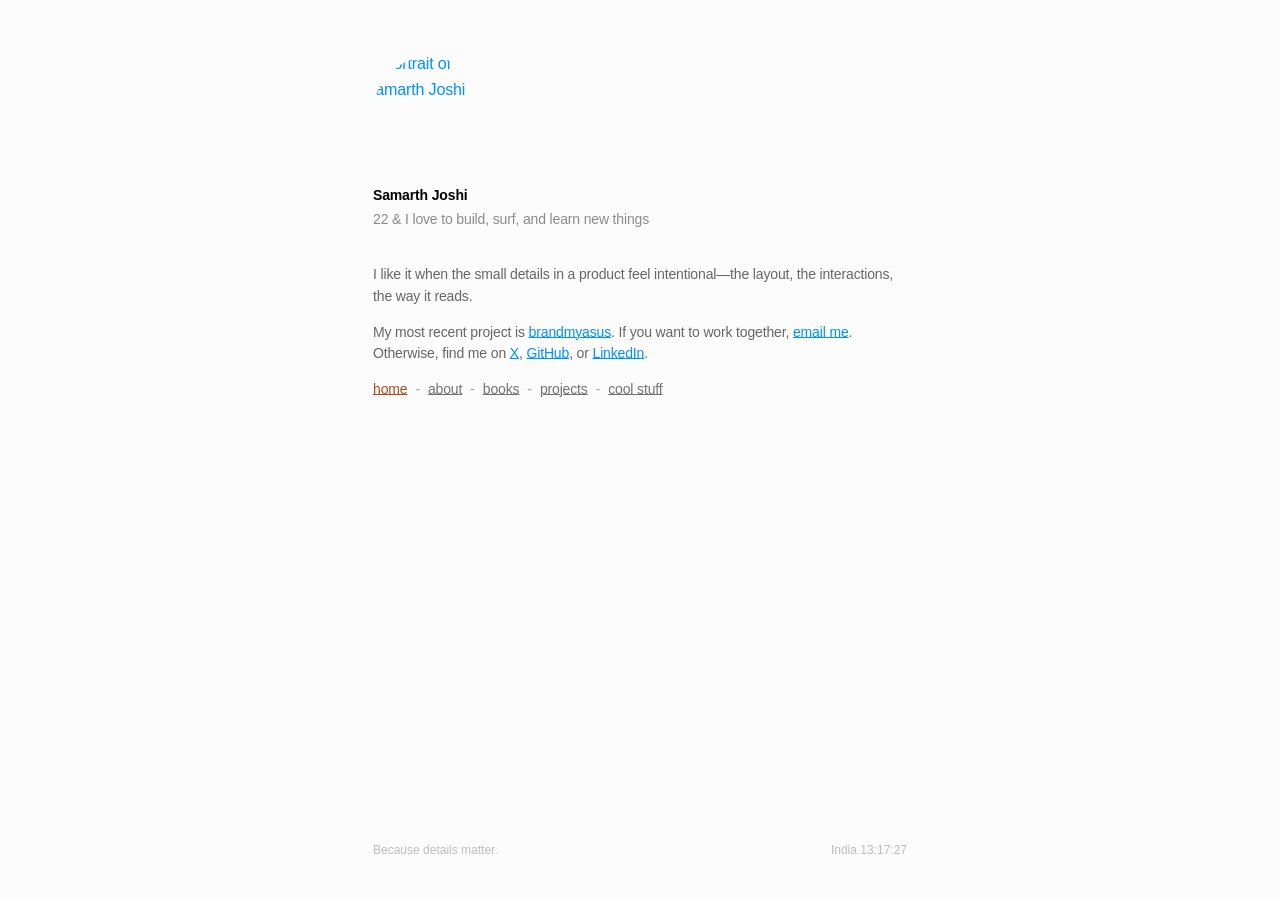
==== index.html @ 0b37d723 "Initial commit: portfolio site - index, about, books, projects, cool-stuff pages - shared styles.css" ====
<!DOCTYPE html>
<html lang="en">
<head>
  <meta charset="UTF-8">
  <meta name="viewport" content="width=device-width, initial-scale=1.0">
  <title>Samarth Joshi · Builder</title>
  <meta name="description" content="Samarth Joshi is a 22 year old based in India who loves to build, surf, and learn new things.">
  <link rel="canonical" href="/">
  <meta property="og:title" content="Samarth Joshi · Builder">
  <meta property="og:description" content="Samarth Joshi is a 22 year old based in India who loves to build, surf, and learn new things.">
  <meta property="og:type" content="website">
  <script type="application/ld+json">
  {
    "@context": "https://schema.org",
    "@type": "Person",
    "name": "Samarth Joshi",
    "alternateName": "Samarth",
    "description": "22 year old based in India. Loves to build, surf, and learn new things.",
    "email": "mailto:samarth.joshi2004@gmail.com",
    "homeLocation": { "@type": "Place", "name": "India" },
    "nationality": { "@type": "Country", "name": "India" },
    "alumniOf": { "@type": "CollegeOrUniversity", "name": "Christ University" },
    "sameAs": [
      "https://github.com/Samarthjo",
      "https://x.com/SamarthJoshiSJ",
      "https://www.linkedin.com/in/samarth-joshi05/",
      "https://www.instagram.com/randomviewsof21yearold"
    ]
  }
  </script>
  <link rel="icon" type="image/jpeg" href="assets/samarth.jpg">
  <link rel="apple-touch-icon" href="assets/samarth.jpg">
  <link rel="stylesheet" href="styles.css">
</head>
<body>
  <div class="main">
    <div class="content">
      <header class="header">
        <a class="avatar" href="index.html" aria-label="Home">
          <img src="assets/samarth.jpg" alt="Portrait of Samarth Joshi" onerror="this.onerror=null;this.src='assets/avatar.svg';">
        </a>
        <div>
          <h1>Samarth Joshi</h1>
          <p>22 &amp; I love to build, surf, and learn new things</p>
        </div>
      </header>

      <section class="intro">
        <p>I like it when the small details in a product feel intentional&mdash;the layout, the interactions, the way it reads.</p>
        <p>My most recent project is <a href="https://www.brandmyasus.in/" target="_blank" rel="noopener">brandmyasus</a>. If you want to work together, <a href="mailto:samarth.joshi2004@gmail.com">email me</a>. Otherwise, find me on <a href="https://x.com/SamarthJoshiSJ" target="_blank" rel="noopener">X</a>, <a href="https://github.com/Samarthjo" target="_blank" rel="noopener">GitHub</a>, or <a href="https://www.linkedin.com/in/samarth-joshi05/" target="_blank" rel="noopener">LinkedIn</a>.</p>
      </section>

      <nav class="tabs" aria-label="Section navigation">
        <a href="index.html" class="active">home</a>
        <span class="sep">-</span>
        <a href="about.html">about</a>
        <span class="sep">-</span>
        <a href="books.html">books</a>
        <span class="sep">-</span>
        <a href="projects.html">projects</a>
        <span class="sep">-</span>
        <a href="cool-stuff.html">cool stuff</a>
      </nav>
    </div>

    <footer class="footer">
      <p>Because <span class="details">details<span class="tooltip">Like this one.</span></span> matter.</p>
      <p class="clock">India <span id="clock-time">00:00:00</span></p>
    </footer>
  </div>
  <script>
    (function () {
      var clockEl = document.getElementById('clock-time');
      var fmt = new Intl.DateTimeFormat('en-GB', {
        timeZone: 'Asia/Kolkata',
        hour: '2-digit', minute: '2-digit', second: '2-digit', hour12: false
      });
      function tick() { clockEl.textContent = fmt.format(new Date()); }
      tick();
      setInterval(tick, 1000);
    })();
  </script>
</body>
</html>
---- styles.css ----
:root {
  --ease-out: cubic-bezier(0.25, 1, 0.5, 1);
  --duration-fast: 150ms;
  --duration-instant: 120ms;
  --accent: #0391FF;
  --accent-hover: #4db4ff;
}

* {
  margin: 0;
  padding: 0;
  box-sizing: border-box;
}

body {
  background: #FCFCFC;
  font-family: -apple-system, BlinkMacSystemFont, 'SF Pro Text', 'SF Pro Display', 'Helvetica Neue', sans-serif;
  font-size: 14px;
  line-height: 21.7px;
  letter-spacing: -0.15px;
  color: rgba(0, 0, 0, 0.45);
  -webkit-font-smoothing: antialiased;
}

.main {
  max-width: 582px;
  min-height: 100vh;
  margin: 0 auto;
  padding: 57px 24px 40px;
  display: flex;
  flex-direction: column;
}

.content {
  display: flex;
  flex-direction: column;
  gap: 34px;
}

.header {
  display: flex;
  flex-direction: column;
  align-items: flex-start;
  gap: 16px;
}

.header > div {
  display: flex;
  flex-direction: column;
  gap: 2px;
}

.header .avatar {
  width: 112px;
  height: 112px;
  border-radius: 50%;
  overflow: hidden;
  display: block;
  flex-shrink: 0;
  text-decoration: none;
}

.header .avatar img {
  width: 100%;
  height: 100%;
  object-fit: cover;
  object-position: center 30%;
  display: block;
  transform: scale(1.15);
  transform-origin: center 30%;
  image-rendering: -webkit-optimize-contrast;
}

.header h1 {
  font-size: 14px;
  font-weight: 600;
  color: #000;
  line-height: 21.7px;
  letter-spacing: -0.15px;
}

.header p {
  color: rgba(0, 0, 0, 0.45);
}

.intro p {
  color: rgba(0, 0, 0, 0.6);
}

.intro p + p {
  padding-top: 14px;
}

a {
  color: var(--accent);
  text-decoration: underline;
  text-decoration-thickness: from-font;
  text-underline-position: from-font;
  transition: color var(--duration-instant) var(--ease-out);
}

a:hover {
  color: var(--accent-hover);
}

.work h2 {
  font-size: 14px;
  font-weight: 600;
  color: #000;
  line-height: 21.7px;
  letter-spacing: -0.15px;
  padding-bottom: 12px;
}

.work ul {
  list-style: none;
}

.work li {
  transition: opacity var(--duration-fast) var(--ease-out);
}

.work ul:has(a.row:hover) li {
  opacity: 0.3;
}

.work ul:has(a.row:hover) li:has(a.row:hover) {
  opacity: 1;
}

.work .row {
  display: flex;
  align-items: baseline;
  gap: 14px;
  padding: 11px 0;
  white-space: nowrap;
  text-decoration: none;
  color: inherit;
}

div.row {
  cursor: default;
}

.work li + li .row {
  border-top: 1px solid rgba(0, 0, 0, 0.08);
}

.work li:last-child .row {
  border-bottom: 1px solid rgba(0, 0, 0, 0.08);
}

.work .company {
  color: #000;
  flex-shrink: 0;
}

.work a.row:hover .company {
  text-decoration: underline;
  text-decoration-thickness: from-font;
  text-underline-position: from-font;
}

.work .role {
  color: rgba(0, 0, 0, 0.45);
  overflow: hidden;
  text-overflow: ellipsis;
}

.work .period {
  color: rgba(0, 0, 0, 0.25);
  margin-left: auto;
  flex-shrink: 0;
}

.footer {
  margin-top: auto;
  padding-top: 48px;
  display: flex;
  align-items: flex-start;
  justify-content: space-between;
}

.footer p {
  font-size: 12px;
  line-height: 18.6px;
  letter-spacing: 0;
  color: rgba(0, 0, 0, 0.25);
}

.footer .details {
  position: relative;
  cursor: default;
  transition: color var(--duration-instant) var(--ease-out);
}

.footer .details:hover {
  color: rgba(0, 0, 0, 0.45);
  text-decoration: underline;
  text-decoration-thickness: from-font;
  text-underline-position: from-font;
}

.footer .tooltip {
  position: absolute;
  bottom: calc(100% + 6px);
  left: 50%;
  transform: translateX(-50%) translateY(2px);
  background: #fff;
  border: 1px solid rgba(0, 0, 0, 0.08);
  border-radius: 6px;
  padding: 3px 8px;
  white-space: nowrap;
  font-size: 12px;
  line-height: 18.6px;
  color: rgba(0, 0, 0, 0.45);
  box-shadow: 0 2px 8px rgba(0, 0, 0, 0.04);
  transform-origin: center bottom;
  opacity: 0;
  pointer-events: none;
  transition: opacity var(--duration-fast) var(--ease-out), transform var(--duration-fast) var(--ease-out);
}

.footer .details:hover .tooltip {
  opacity: 1;
  transform: translateX(-50%) translateY(0);
}

.footer .clock {
  font-variant-numeric: tabular-nums;
}

/* Tabs */
.tabs {
  display: flex;
  align-items: center;
  gap: 8px;
  flex-wrap: wrap;
  font-size: 14px;
  line-height: 21.7px;
  letter-spacing: -0.15px;
  margin-top: -20px;
}

.tabs a {
  color: rgba(0, 0, 0, 0.55);
  text-decoration: underline;
  text-decoration-thickness: from-font;
  text-underline-position: from-font;
  transition: color var(--duration-instant) var(--ease-out);
}

.tabs a:hover {
  color: #000;
}

.tabs a.active {
  color: #B34A1F;
  font-weight: 500;
}

.tabs .sep {
  color: rgba(0, 0, 0, 0.35);
  user-select: none;
}

/* About */
.about h2 {
  font-size: 14px;
  font-weight: 600;
  color: #000;
  line-height: 21.7px;
  letter-spacing: -0.15px;
  padding-bottom: 12px;
}

.about p {
  color: rgba(0, 0, 0, 0.6);
}

.about p + p {
  padding-top: 14px;
}

.about .mini-h {
  font-size: 14px;
  font-weight: 600;
  color: #000;
  line-height: 21.7px;
  letter-spacing: -0.15px;
  margin-top: 24px;
  padding-bottom: 4px;
}

.about .mini-h + .resume-line {
  padding-top: 0;
}

.about .resume-line + p {
  padding-top: 20px;
}

/* Empty / placeholder pages */
.empty h2 {
  font-size: 14px;
  font-weight: 600;
  color: #000;
  line-height: 21.7px;
  letter-spacing: -0.15px;
  padding-bottom: 12px;
}

.empty p {
  color: rgba(0, 0, 0, 0.45);
}

/* Books page */
.books-page h2 {
  font-size: 14px;
  font-weight: 600;
  color: #000;
  line-height: 21.7px;
  letter-spacing: -0.15px;
  padding-bottom: 6px;
}

.books-page .lede {
  color: rgba(0, 0, 0, 0.45);
  padding-bottom: 28px;
}

.book-grid {
  display: grid;
  grid-template-columns: repeat(3, 1fr);
  gap: 32px 24px;
}

.book {
  display: flex;
  flex-direction: column;
  gap: 12px;
  margin: 0;
}

.book .cover {
  display: block;
  aspect-ratio: 2 / 3;
  background: #f2f0ec;
  border-radius: 3px;
  overflow: hidden;
  box-shadow:
    0 1px 2px rgba(0, 0, 0, 0.05),
    0 6px 18px rgba(0, 0, 0, 0.08);
  transition: transform var(--duration-fast) var(--ease-out);
}

.book:hover .cover {
  transform: translateY(-2px);
}

.book .cover img {
  width: 100%;
  height: 100%;
  object-fit: cover;
  display: block;
}

.book figcaption {
  display: flex;
  flex-direction: column;
  gap: 2px;
}

.book .title {
  color: #000;
  font-weight: 600;
  font-size: 14px;
  line-height: 20px;
  letter-spacing: -0.15px;
}

.book .author {
  color: rgba(0, 0, 0, 0.45);
  font-size: 13px;
}

.book .status {
  margin-top: 6px;
  font-size: 11px;
  line-height: 16px;
  letter-spacing: 0.4px;
  text-transform: uppercase;
  color: rgba(0, 0, 0, 0.55);
  align-self: flex-start;
  padding: 2px 8px;
  border-radius: 999px;
  background: rgba(0, 0, 0, 0.05);
}

.book .status-reading {
  color: #B34A1F;
  background: rgba(179, 74, 31, 0.08);
}

.book .status-next {
  color: #866300;
  background: rgba(184, 138, 6, 0.08);
}

.book .status-read {
  color: rgba(0, 0, 0, 0.5);
  background: rgba(0, 0, 0, 0.05);
}

@media (max-width: 520px) {
  .book-grid {
    grid-template-columns: repeat(2, 1fr);
  }
}

@media (prefers-reduced-motion: reduce) {
  *,
  *::before,
  *::after {
    transition-duration: 0.01ms !important;
    animation-duration: 0.01ms !important;
    animation-iteration-count: 1 !important;
    scroll-behavior: auto !important;
  }
}
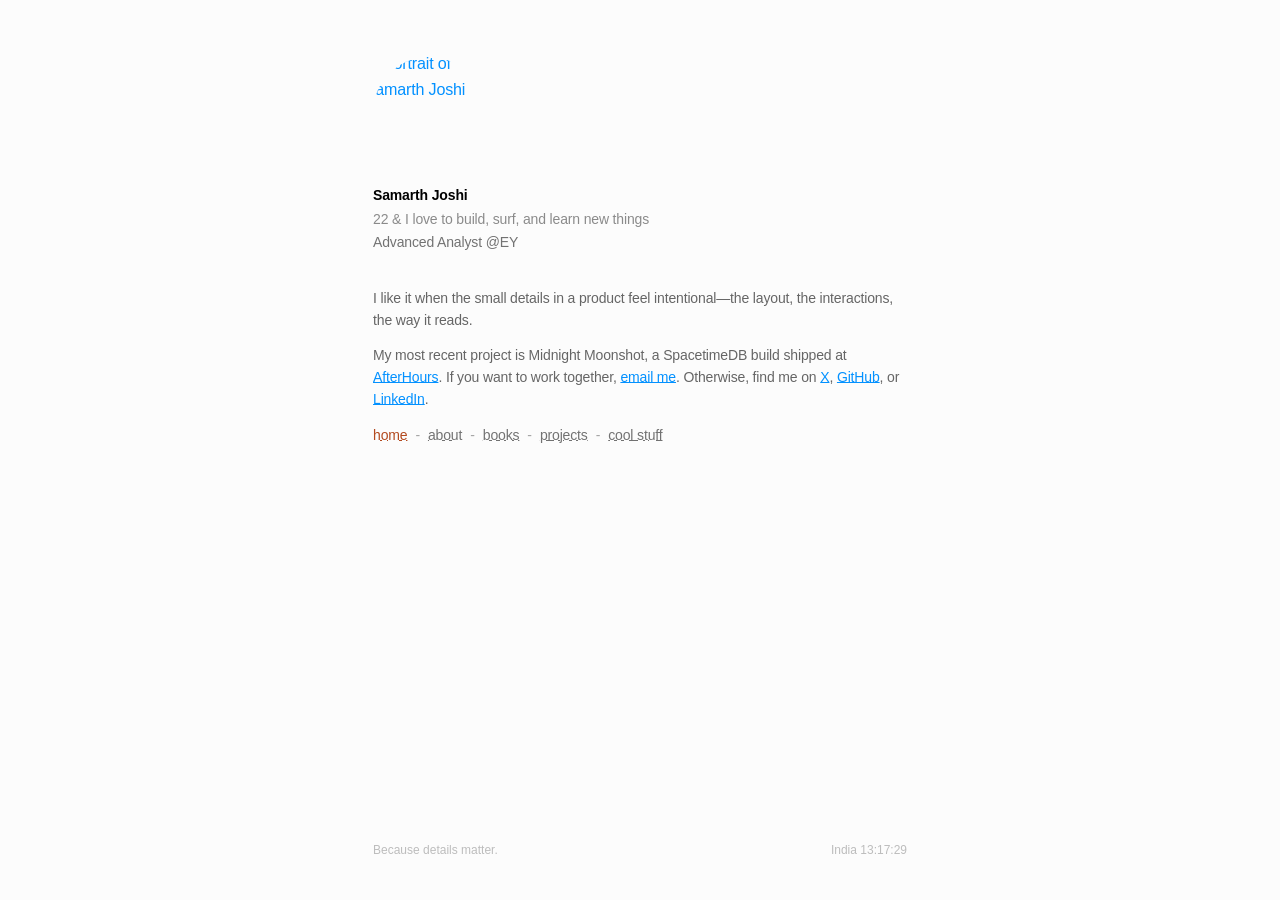
==== commit 7edadd61: "Add EY role line, Midnight Moonshot intro, new projects + Research paper - Add "Advanced Analyst @EY" ====
--- a/index.html
+++ b/index.html
@@ -42,12 +42,13 @@
         <div>
           <h1>Samarth Joshi</h1>
           <p>22 &amp; I love to build, surf, and learn new things</p>
+          <p class="role-line">Advanced Analyst @EY</p>
         </div>
       </header>
 
       <section class="intro">
         <p>I like it when the small details in a product feel intentional&mdash;the layout, the interactions, the way it reads.</p>
-        <p>My most recent project is <a href="https://www.brandmyasus.in/" target="_blank" rel="noopener">brandmyasus</a>. If you want to work together, <a href="mailto:samarth.joshi2004@gmail.com">email me</a>. Otherwise, find me on <a href="https://x.com/SamarthJoshiSJ" target="_blank" rel="noopener">X</a>, <a href="https://github.com/Samarthjo" target="_blank" rel="noopener">GitHub</a>, or <a href="https://www.linkedin.com/in/samarth-joshi05/" target="_blank" rel="noopener">LinkedIn</a>.</p>
+        <p>My most recent project is Midnight Moonshot, a SpacetimeDB build shipped at <a href="https://afterhours-night-shift.vercel.app" target="_blank" rel="noopener">AfterHours</a>. If you want to work together, <a href="mailto:samarth.joshi2004@gmail.com">email me</a>. Otherwise, find me on <a href="https://x.com/SamarthJoshiSJ" target="_blank" rel="noopener">X</a>, <a href="https://github.com/Samarthjo" target="_blank" rel="noopener">GitHub</a>, or <a href="https://www.linkedin.com/in/samarth-joshi05/" target="_blank" rel="noopener">LinkedIn</a>.</p>
       </section>
 
       <nav class="tabs" aria-label="Section navigation">
--- a/styles.css
+++ b/styles.css
@@ -83,6 +83,11 @@
   color: rgba(0, 0, 0, 0.45);
 }
 
+.header .role-line {
+  color: rgba(0, 0, 0, 0.55);
+  font-weight: 500;
+}
+
 .intro p {
   color: rgba(0, 0, 0, 0.6);
 }
@@ -103,6 +108,10 @@
   color: var(--accent-hover);
 }
 
+.work + .work {
+  padding-top: 34px;
+}
+
 .work h2 {
   font-size: 14px;
   font-weight: 600;
@@ -118,6 +127,7 @@
 
 .work li {
   transition: opacity var(--duration-fast) var(--ease-out);
+  padding: 11px 0;
 }
 
 .work ul:has(a.row:hover) li {
@@ -132,7 +142,6 @@
   display: flex;
   align-items: baseline;
   gap: 14px;
-  padding: 11px 0;
   white-space: nowrap;
   text-decoration: none;
   color: inherit;
@@ -142,11 +151,11 @@
   cursor: default;
 }
 
-.work li + li .row {
+.work li + li {
   border-top: 1px solid rgba(0, 0, 0, 0.08);
 }
 
-.work li:last-child .row {
+.work li:last-child {
   border-bottom: 1px solid rgba(0, 0, 0, 0.08);
 }
 
@@ -171,6 +180,18 @@
   color: rgba(0, 0, 0, 0.25);
   margin-left: auto;
   flex-shrink: 0;
+}
+
+.work .proj-desc {
+  color: rgba(0, 0, 0, 0.55);
+  padding-top: 6px;
+  font-size: 13px;
+  line-height: 20px;
+  white-space: normal;
+}
+
+.work .proj-desc + .proj-desc {
+  padding-top: 4px;
 }
 
 .footer {
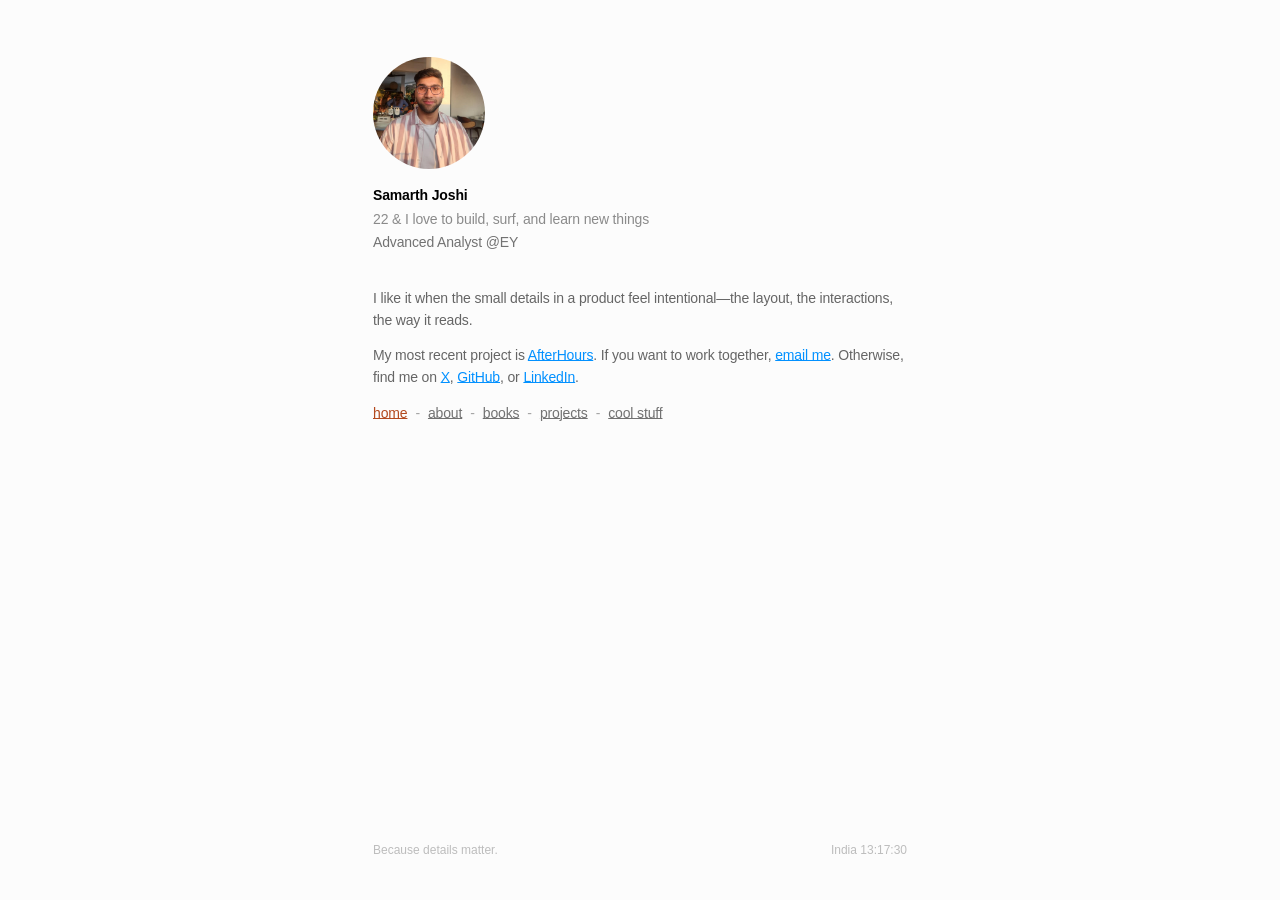
==== commit 814d5a0a: "Rename Midnight Moonshot to AfterHours, tighten copy and spacing - Home intro trimmed: "My most rece" ====
--- a/index.html
+++ b/index.html
@@ -48,7 +48,7 @@
 
       <section class="intro">
         <p>I like it when the small details in a product feel intentional&mdash;the layout, the interactions, the way it reads.</p>
-        <p>My most recent project is Midnight Moonshot, a SpacetimeDB build shipped at <a href="https://afterhours-night-shift.vercel.app" target="_blank" rel="noopener">AfterHours</a>. If you want to work together, <a href="mailto:samarth.joshi2004@gmail.com">email me</a>. Otherwise, find me on <a href="https://x.com/SamarthJoshiSJ" target="_blank" rel="noopener">X</a>, <a href="https://github.com/Samarthjo" target="_blank" rel="noopener">GitHub</a>, or <a href="https://www.linkedin.com/in/samarth-joshi05/" target="_blank" rel="noopener">LinkedIn</a>.</p>
+        <p>My most recent project is <a href="https://afterhours-night-shift.vercel.app" target="_blank" rel="noopener">AfterHours</a>. If you want to work together, <a href="mailto:samarth.joshi2004@gmail.com">email me</a>. Otherwise, find me on <a href="https://x.com/SamarthJoshiSJ" target="_blank" rel="noopener">X</a>, <a href="https://github.com/Samarthjo" target="_blank" rel="noopener">GitHub</a>, or <a href="https://www.linkedin.com/in/samarth-joshi05/" target="_blank" rel="noopener">LinkedIn</a>.</p>
       </section>
 
       <nav class="tabs" aria-label="Section navigation">
--- a/styles.css
+++ b/styles.css
@@ -109,7 +109,7 @@
 }
 
 .work + .work {
-  padding-top: 34px;
+  margin-top: -18px;
 }
 
 .work h2 {
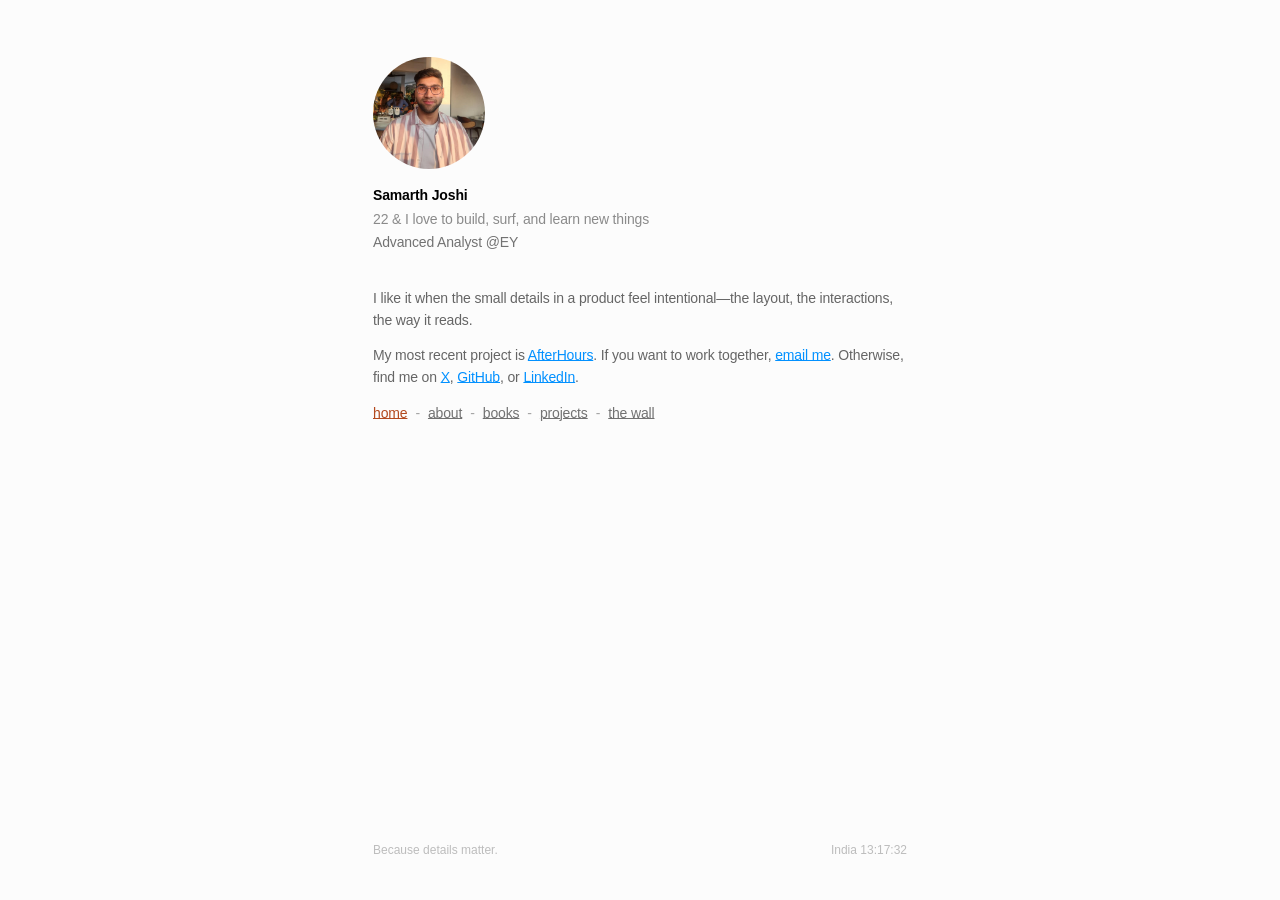
==== commit 939f67c9: "Redesign cool-stuff as "the wall" — didntwork.club-inspired - Rename tab label everywhere: "cool stu" ====
--- a/index.html
+++ b/index.html
@@ -60,7 +60,7 @@
         <span class="sep">-</span>
         <a href="projects.html">projects</a>
         <span class="sep">-</span>
-        <a href="cool-stuff.html">cool stuff</a>
+        <a href="cool-stuff.html">the wall</a>
       </nav>
     </div>
 
--- a/styles.css
+++ b/styles.css
@@ -335,6 +335,110 @@
   color: rgba(0, 0, 0, 0.45);
 }
 
+/* Cool stuff feed */
+.cool h2 {
+  font-size: 14px;
+  font-weight: 600;
+  color: #000;
+  line-height: 21.7px;
+  letter-spacing: -0.15px;
+  padding-bottom: 6px;
+}
+
+.cool .lede {
+  color: rgba(0, 0, 0, 0.45);
+  padding-bottom: 24px;
+}
+
+.cool .post {
+  padding-top: 20px;
+  padding-bottom: 24px;
+  border-top: 1px solid rgba(0, 0, 0, 0.08);
+}
+
+.cool .post:last-child {
+  border-bottom: 1px solid rgba(0, 0, 0, 0.08);
+}
+
+.cool .post-head {
+  display: flex;
+  align-items: baseline;
+  justify-content: space-between;
+  gap: 12px;
+  padding-bottom: 10px;
+}
+
+.cool .post-head h3 {
+  font-size: 14px;
+  font-weight: 600;
+  color: #000;
+  line-height: 21.7px;
+  letter-spacing: -0.15px;
+}
+
+.cool .post-head time {
+  font-size: 12px;
+  color: rgba(0, 0, 0, 0.35);
+  font-variant-numeric: tabular-nums;
+  flex-shrink: 0;
+}
+
+.cool .post-body p {
+  color: rgba(0, 0, 0, 0.6);
+}
+
+.cool .post-body p + p {
+  padding-top: 8px;
+}
+
+.cool .post-media {
+  margin-top: 18px;
+  display: grid;
+  grid-template-columns: repeat(2, 1fr);
+  gap: 10px;
+}
+
+.cool .post-media figure {
+  margin: 0;
+  border-radius: 8px;
+  overflow: hidden;
+  background: #f2f0ec;
+  aspect-ratio: 4 / 5;
+  box-shadow:
+    0 1px 2px rgba(0, 0, 0, 0.04),
+    0 6px 18px rgba(0, 0, 0, 0.06);
+}
+
+.cool .post-media img,
+.cool .post-media video {
+  width: 100%;
+  height: 100%;
+  object-fit: cover;
+  display: block;
+}
+
+.cool .post-media .post-video {
+  grid-column: 1 / -1;
+  aspect-ratio: 16 / 9;
+  background: #000;
+}
+
+.cool .post-media .post-video video {
+  object-fit: contain;
+  background: #000;
+}
+
+.cool .post-media:not(:has(.post-video)) figure:nth-child(3):last-child {
+  grid-column: 1 / -1;
+  aspect-ratio: 16 / 10;
+}
+
+@media (max-width: 520px) {
+  .cool .post-media {
+    grid-template-columns: 1fr;
+  }
+}
+
 /* Books page */
 .books-page h2 {
   font-size: 14px;
@@ -449,3 +553,366 @@
     scroll-behavior: auto !important;
   }
 }
+
+/* =========================
+   The wall (cool-stuff page)
+   ========================= */
+
+:root {
+  --wall-cream: #f5eee0;
+  --wall-ink: #2b1a20;
+  --wall-ink-soft: #6d5a5f;
+  --wall-outline: #2b1a20;
+  --wall-pink: #f8c8d5;
+  --wall-yellow: #f5c445;
+  --wall-teal: #b8ecd8;
+  --wall-peach: #fce6c9;
+  --wall-green: #2e6a55;
+  --wall-cream-card: #fffbf0;
+  --wall-hot: #e13f7a;
+}
+
+body.cool-page {
+  background: var(--wall-cream);
+  color: var(--wall-ink);
+  background-image:
+    radial-gradient(rgba(43, 26, 32, 0.06) 1px, transparent 1px);
+  background-size: 22px 22px;
+}
+
+body.cool-page .main {
+  max-width: 960px;
+}
+
+body.cool-page .header h1,
+body.cool-page .header p,
+body.cool-page .header .role-line,
+body.cool-page .tabs a,
+body.cool-page .tabs .sep,
+body.cool-page .footer p {
+  color: var(--wall-ink);
+}
+
+body.cool-page .header p {
+  color: rgba(43, 26, 32, 0.6);
+}
+
+body.cool-page .header .role-line {
+  color: rgba(43, 26, 32, 0.7);
+}
+
+body.cool-page .tabs a {
+  color: rgba(43, 26, 32, 0.65);
+}
+
+body.cool-page .tabs a:hover {
+  color: var(--wall-ink);
+}
+
+body.cool-page .tabs a.active {
+  color: var(--wall-hot);
+}
+
+body.cool-page .footer p {
+  color: rgba(43, 26, 32, 0.5);
+}
+
+.wall {
+  padding-top: 8px;
+}
+
+.wall-hero {
+  position: relative;
+  text-align: center;
+  padding: 40px 0 24px;
+}
+
+.wall-title {
+  font-family: 'Bagel Fat One', 'Fraunces', ui-serif, serif;
+  font-weight: 400;
+  font-size: clamp(64px, 12vw, 128px);
+  line-height: 0.92;
+  letter-spacing: -0.02em;
+  color: var(--wall-ink);
+  text-shadow: 4px 4px 0 rgba(43, 26, 32, 0.08);
+}
+
+.wall-lede {
+  max-width: 480px;
+  margin: 14px auto 0;
+  color: var(--wall-ink-soft);
+  font-size: 15px;
+  line-height: 1.55;
+}
+
+.wall-sparkle {
+  position: absolute;
+  font-size: 20px;
+  color: var(--wall-ink);
+  opacity: 0.55;
+  pointer-events: none;
+}
+
+.wall-sparkle-a { top: 24px; left: 8%; font-size: 24px; }
+.wall-sparkle-b { top: 12%; right: 6%; font-size: 18px; }
+.wall-sparkle-c { bottom: 24px; left: 12%; font-size: 16px; }
+
+.sticker {
+  position: absolute;
+  padding: 6px 12px;
+  font-family: 'Bagel Fat One', system-ui, sans-serif;
+  font-weight: 400;
+  font-size: 12px;
+  letter-spacing: 0.02em;
+  color: var(--wall-ink);
+  background: #fff;
+  border: 2px solid var(--wall-outline);
+  border-radius: 999px;
+  box-shadow: 3px 3px 0 rgba(43, 26, 32, 0.15);
+  white-space: nowrap;
+}
+
+.sticker-a { top: 4px; left: 6%; background: var(--wall-peach); transform: rotate(-6deg); }
+.sticker-b { top: 40px; right: 8%; background: var(--wall-teal); transform: rotate(5deg); }
+.sticker-c { bottom: 12px; right: 14%; background: var(--wall-pink); transform: rotate(-3deg); }
+
+@media (max-width: 640px) {
+  .sticker-b { top: 8px; right: 4%; }
+  .sticker-c { display: none; }
+}
+
+.wall-marquee {
+  margin: 28px -24px 24px;
+  padding: 12px 0;
+  background: var(--wall-yellow);
+  border-top: 2px solid var(--wall-outline);
+  border-bottom: 2px solid var(--wall-outline);
+  overflow: hidden;
+  transform: rotate(-1.2deg);
+}
+
+.wall-marquee-track {
+  display: flex;
+  gap: 0;
+  white-space: nowrap;
+  animation: wall-marquee 28s linear infinite;
+  font-family: 'Bagel Fat One', system-ui, sans-serif;
+  font-size: 20px;
+  color: var(--wall-ink);
+  text-transform: uppercase;
+  letter-spacing: 0.04em;
+}
+
+.wall-marquee-track span {
+  flex-shrink: 0;
+  padding-right: 8px;
+}
+
+@keyframes wall-marquee {
+  from { transform: translateX(0); }
+  to   { transform: translateX(-50%); }
+}
+
+.wall-count-wrap {
+  display: flex;
+  justify-content: center;
+  padding: 8px 0 24px;
+}
+
+.wall-count {
+  padding: 6px 16px;
+  background: #fff;
+  border: 2px solid var(--wall-outline);
+  border-radius: 999px;
+  font-family: 'Bagel Fat One', system-ui, sans-serif;
+  font-size: 13px;
+  color: var(--wall-ink);
+}
+
+.wall-grid {
+  column-gap: 20px;
+  column-count: 1;
+}
+
+@media (min-width: 640px) {
+  .wall-grid { column-count: 2; }
+}
+
+@media (min-width: 900px) {
+  .wall-grid { column-count: 3; }
+}
+
+.wall-card {
+  break-inside: avoid;
+  position: relative;
+  margin: 18px 0;
+  padding: 22px 20px 18px;
+  border: 2px solid var(--wall-outline);
+  border-radius: 18px;
+  box-shadow: 4px 5px 0 rgba(43, 26, 32, 0.16);
+  color: var(--wall-ink);
+  transition: transform 180ms cubic-bezier(0.25, 1, 0.5, 1), box-shadow 180ms cubic-bezier(0.25, 1, 0.5, 1);
+}
+
+.wall-card:hover {
+  transform: translate(-1px, -3px) rotate(-0.4deg);
+  box-shadow: 6px 8px 0 rgba(43, 26, 32, 0.2);
+}
+
+.wall-card--pink   { background: var(--wall-pink); }
+.wall-card--yellow { background: var(--wall-yellow); }
+.wall-card--teal   { background: var(--wall-teal); }
+.wall-card--peach  { background: var(--wall-peach); }
+.wall-card--cream  { background: var(--wall-cream-card); }
+.wall-card--green  { background: var(--wall-green); color: #f5efe0; }
+
+.wall-card--green .wall-card-eyebrow,
+.wall-card--green p { color: #f5efe0; }
+
+.wall-card-date {
+  position: absolute;
+  top: -12px;
+  left: 16px;
+  padding: 4px 12px;
+  background: var(--wall-cream-card);
+  border: 2px solid var(--wall-outline);
+  border-radius: 999px;
+  font-family: 'Bagel Fat One', system-ui, sans-serif;
+  font-size: 11px;
+  letter-spacing: 0.04em;
+  color: var(--wall-ink);
+  z-index: 2;
+}
+
+.wall-card-num {
+  position: absolute;
+  top: -14px;
+  right: 14px;
+  width: 34px;
+  height: 34px;
+  display: grid;
+  place-items: center;
+  background: var(--wall-cream-card);
+  border: 2px solid var(--wall-outline);
+  border-radius: 50%;
+  font-family: 'Bagel Fat One', system-ui, sans-serif;
+  font-size: 12px;
+  color: var(--wall-ink);
+  z-index: 2;
+}
+
+.wall-card-eyebrow {
+  font-size: 12px;
+  color: rgba(43, 26, 32, 0.6);
+  letter-spacing: 0.02em;
+  padding-top: 6px;
+}
+
+.wall-card h3 {
+  font-family: 'Bagel Fat One', 'Fraunces', ui-serif, serif;
+  font-weight: 400;
+  font-size: 22px;
+  line-height: 1.1;
+  color: inherit;
+  padding: 4px 0 12px;
+  letter-spacing: -0.005em;
+}
+
+.wall-card p {
+  font-size: 14px;
+  line-height: 1.55;
+  color: rgba(43, 26, 32, 0.82);
+}
+
+.wall-card p a {
+  color: var(--wall-hot);
+  text-decoration: underline;
+  text-decoration-thickness: 1.5px;
+  text-underline-offset: 2px;
+}
+
+.wall-card--green p a { color: #f7c3d4; }
+
+.wall-card p a:hover { opacity: 0.85; }
+
+.wall-card-imgs {
+  display: grid;
+  grid-template-columns: 1fr 1fr;
+  gap: 6px;
+  margin-top: 14px;
+}
+
+.wall-card-imgs img {
+  width: 100%;
+  aspect-ratio: 1 / 1;
+  object-fit: cover;
+  display: block;
+  border: 2px solid var(--wall-outline);
+  border-radius: 8px;
+  background: var(--wall-cream-card);
+}
+
+.wall-card-imgs img:nth-child(3):last-child {
+  grid-column: 1 / -1;
+  aspect-ratio: 16 / 10;
+}
+
+.wall-card-imgs--2 {
+  grid-template-columns: 1fr 1fr;
+}
+
+.wall-card-imgs--2 img {
+  aspect-ratio: 4 / 3;
+}
+
+.wall-dashed {
+  border: none;
+  border-top: 2px dashed rgba(43, 26, 32, 0.35);
+  margin: 14px 0 12px;
+}
+
+.wall-card--green .wall-dashed {
+  border-top-color: rgba(245, 239, 224, 0.4);
+}
+
+.wall-card-foot {
+  display: flex;
+  justify-content: flex-end;
+}
+
+.wall-card-foot .handle {
+  padding: 4px 12px;
+  background: var(--wall-cream-card);
+  border: 2px solid var(--wall-outline);
+  border-radius: 999px;
+  font-family: 'Bagel Fat One', system-ui, sans-serif;
+  font-size: 11px;
+  color: var(--wall-ink);
+  text-decoration: none;
+  letter-spacing: 0.02em;
+  transition: transform 150ms cubic-bezier(0.25, 1, 0.5, 1);
+}
+
+.wall-card-foot .handle:hover {
+  transform: translate(-1px, -1px);
+  box-shadow: 2px 2px 0 rgba(43, 26, 32, 0.2);
+}
+
+.wall-outro {
+  text-align: center;
+  margin: 34px 0 8px;
+  color: var(--wall-ink-soft);
+  font-size: 14px;
+}
+
+.wall-outro a {
+  color: var(--wall-hot);
+  text-decoration: underline;
+  text-decoration-thickness: 1.5px;
+  text-underline-offset: 2px;
+}
+
+@media (prefers-reduced-motion: reduce) {
+  .wall-marquee-track { animation: none; }
+  .wall-card:hover { transform: none; }
+}
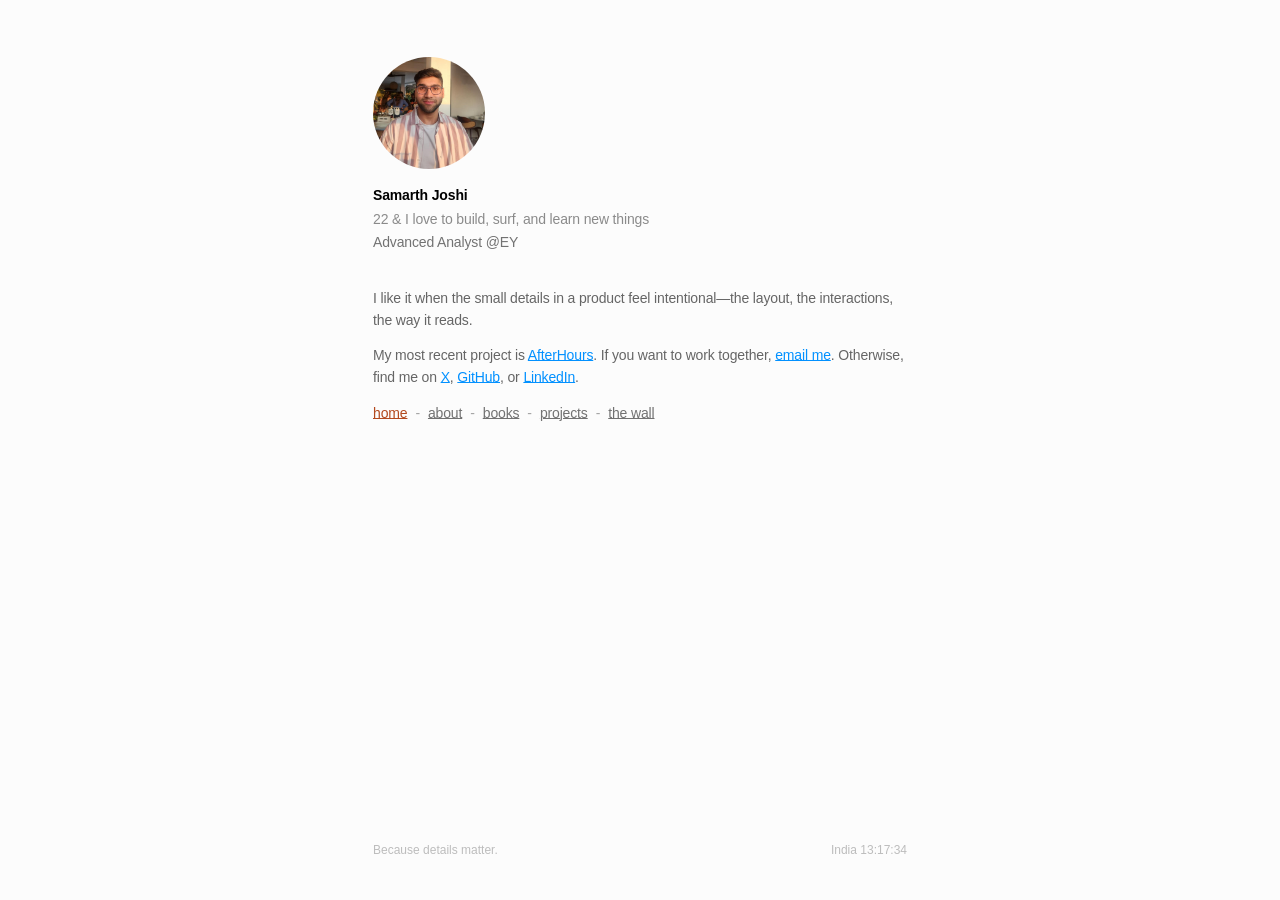
==== commit 8e0e0de3: "Pin AFTERHOURS as a featured card at the top of the wall - New wall-feature block above the marquee:" ====
--- a/index.html
+++ b/index.html
@@ -48,7 +48,7 @@
 
       <section class="intro">
         <p>I like it when the small details in a product feel intentional&mdash;the layout, the interactions, the way it reads.</p>
-        <p>My most recent project is <a href="https://afterhours-night-shift.vercel.app" target="_blank" rel="noopener">AfterHours</a>. If you want to work together, <a href="mailto:samarth.joshi2004@gmail.com">email me</a>. Otherwise, find me on <a href="https://x.com/SamarthJoshiSJ" target="_blank" rel="noopener">X</a>, <a href="https://github.com/Samarthjo" target="_blank" rel="noopener">GitHub</a>, or <a href="https://www.linkedin.com/in/samarth-joshi05/" target="_blank" rel="noopener">LinkedIn</a>.</p>
+        <p>My most recent project is <a href="https://afterhours-dun.vercel.app" target="_blank" rel="noopener">AfterHours</a>. If you want to work together, <a href="mailto:samarth.joshi2004@gmail.com">email me</a>. Otherwise, find me on <a href="https://x.com/SamarthJoshiSJ" target="_blank" rel="noopener">X</a>, <a href="https://github.com/Samarthjo" target="_blank" rel="noopener">GitHub</a>, or <a href="https://www.linkedin.com/in/samarth-joshi05/" target="_blank" rel="noopener">LinkedIn</a>.</p>
       </section>
 
       <nav class="tabs" aria-label="Section navigation">
--- a/styles.css
+++ b/styles.css
@@ -681,6 +681,163 @@
   .sticker-c { display: none; }
 }
 
+/* Featured hero card (AFTERHOURS) */
+.wall-feature {
+  display: block;
+  position: relative;
+  margin: 8px 0 28px;
+  padding: 34px 28px 28px;
+  background:
+    radial-gradient(circle at 82% 22%, rgba(245, 196, 69, 0.12), transparent 45%),
+    linear-gradient(150deg, #1a1a3a 0%, #14162e 55%, #0f1024 100%);
+  color: #f7efdc;
+  border: 2px solid var(--wall-outline);
+  border-radius: 22px;
+  box-shadow: 6px 8px 0 rgba(43, 26, 32, 0.2);
+  text-decoration: none;
+  overflow: hidden;
+  transition: transform 200ms cubic-bezier(0.25, 1, 0.5, 1), box-shadow 200ms cubic-bezier(0.25, 1, 0.5, 1);
+}
+
+.wall-feature:hover {
+  transform: translate(-2px, -4px);
+  box-shadow: 8px 12px 0 rgba(43, 26, 32, 0.26);
+}
+
+.wall-feature-stars {
+  position: absolute;
+  inset: 0;
+  pointer-events: none;
+}
+
+.wall-feature-star {
+  position: absolute;
+  color: #f5c445;
+  opacity: 0.6;
+}
+
+.wall-feature-star-a { top: 22px; right: 22%; font-size: 14px; }
+.wall-feature-star-b { top: 40%; right: 12%; font-size: 10px; opacity: 0.45; }
+.wall-feature-star-c { bottom: 22%; left: 8%; font-size: 12px; opacity: 0.5; }
+.wall-feature-star-d { bottom: 30px; right: 35%; font-size: 9px; opacity: 0.4; }
+
+.wall-feature-moon {
+  position: absolute;
+  top: 30px;
+  right: 26px;
+  font-size: 44px;
+  line-height: 1;
+  opacity: 0.85;
+  filter: drop-shadow(0 4px 12px rgba(245, 196, 69, 0.35));
+  transform: rotate(-8deg);
+}
+
+.wall-feature-tag {
+  display: inline-block;
+  padding: 5px 12px;
+  background: #f5c445;
+  color: #14162e;
+  border: 2px solid var(--wall-outline);
+  border-radius: 999px;
+  font-family: 'Bagel Fat One', system-ui, sans-serif;
+  font-size: 11px;
+  letter-spacing: 0.04em;
+  text-transform: uppercase;
+  position: relative;
+  z-index: 2;
+}
+
+.wall-feature-num {
+  position: absolute;
+  top: -12px;
+  left: 24px;
+  width: 34px;
+  height: 34px;
+  display: grid;
+  place-items: center;
+  background: var(--wall-cream-card);
+  color: var(--wall-ink);
+  border: 2px solid var(--wall-outline);
+  border-radius: 50%;
+  font-family: 'Bagel Fat One', system-ui, sans-serif;
+  font-size: 14px;
+  z-index: 2;
+}
+
+.wall-feature-eyebrow {
+  font-size: 13px;
+  color: rgba(247, 239, 220, 0.6);
+  padding-top: 18px;
+  position: relative;
+  z-index: 1;
+}
+
+.wall-feature-title {
+  font-family: 'Bagel Fat One', system-ui, sans-serif;
+  font-weight: 400;
+  font-size: clamp(56px, 10vw, 108px);
+  line-height: 0.92;
+  color: #f7efdc;
+  padding: 4px 0 14px;
+  letter-spacing: -0.015em;
+  text-shadow: 3px 4px 0 rgba(0, 0, 0, 0.3);
+  position: relative;
+  z-index: 1;
+}
+
+.wall-feature-tagline {
+  font-family: 'Fraunces', ui-serif, serif;
+  font-weight: 700;
+  font-size: clamp(18px, 2.2vw, 22px);
+  line-height: 1.3;
+  color: #f5c445;
+  padding-bottom: 14px;
+  position: relative;
+  z-index: 1;
+  max-width: 620px;
+}
+
+.wall-feature-body {
+  font-size: 15px;
+  line-height: 1.6;
+  color: rgba(247, 239, 220, 0.85);
+  padding-bottom: 22px;
+  position: relative;
+  z-index: 1;
+  max-width: 620px;
+}
+
+.wall-feature-mention {
+  color: #f5c445;
+  font-weight: 600;
+}
+
+.wall-feature-cta {
+  display: inline-block;
+  padding: 10px 18px;
+  background: #f5c445;
+  color: #14162e;
+  border: 2px solid var(--wall-outline);
+  border-radius: 999px;
+  font-family: 'Bagel Fat One', system-ui, sans-serif;
+  font-size: 13px;
+  letter-spacing: 0.03em;
+  position: relative;
+  z-index: 2;
+  box-shadow: 3px 3px 0 rgba(43, 26, 32, 0.25);
+  transition: transform 150ms cubic-bezier(0.25, 1, 0.5, 1), box-shadow 150ms cubic-bezier(0.25, 1, 0.5, 1);
+}
+
+.wall-feature:hover .wall-feature-cta {
+  transform: translate(-1px, -2px);
+  box-shadow: 5px 5px 0 rgba(43, 26, 32, 0.3);
+}
+
+@media (prefers-reduced-motion: reduce) {
+  .wall-feature:hover,
+  .wall-feature:hover .wall-feature-cta { transform: none; }
+}
+
 .wall-marquee {
   margin: 28px -24px 24px;
   padding: 12px 0;
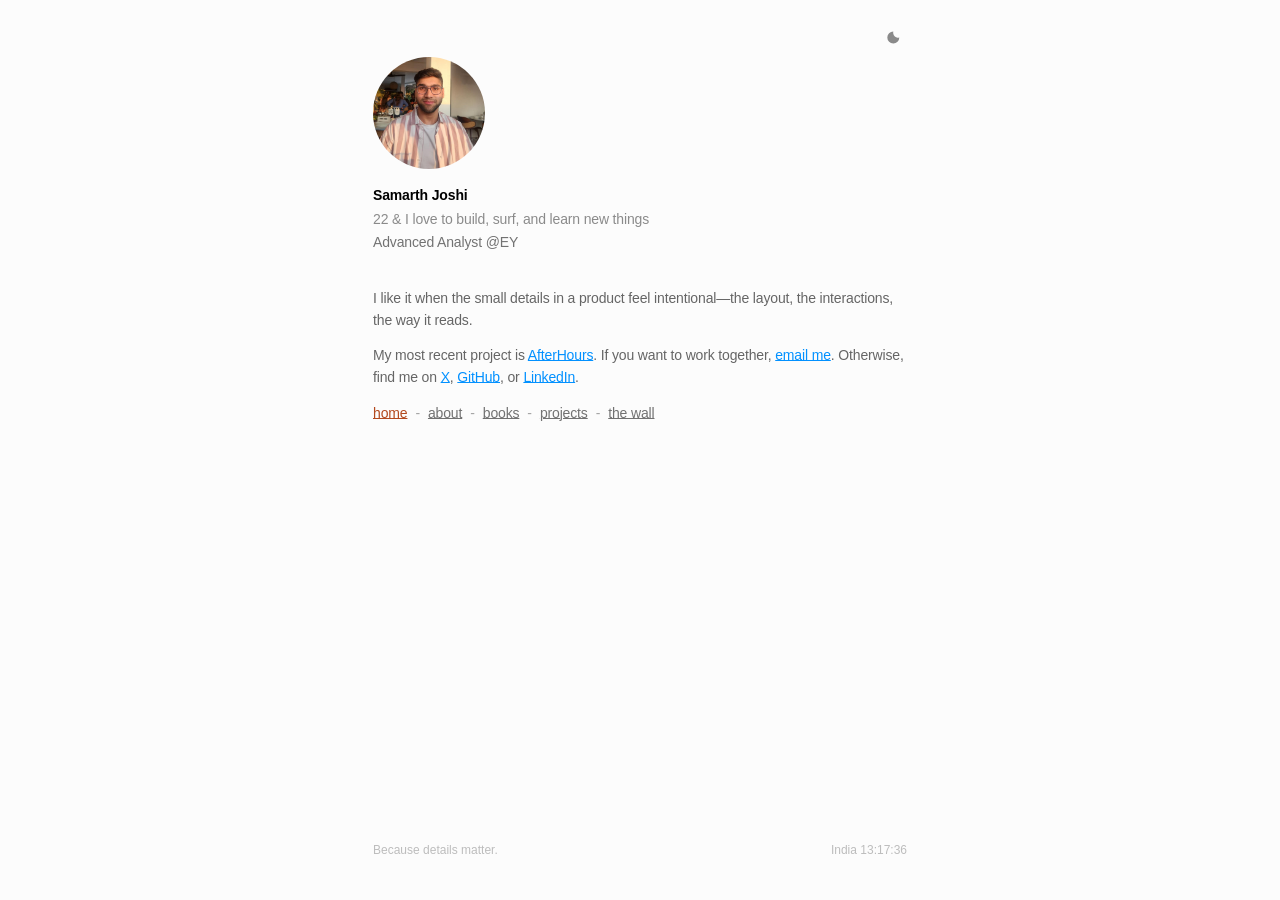
==== commit f8457ddd: "Add dark-mode toggle site-wide and a lede on Projects - New assets/theme.js: reads a saved preferenc" ====
--- a/index.html
+++ b/index.html
@@ -31,9 +31,14 @@
   <link rel="icon" type="image/jpeg" href="assets/samarth.jpg">
   <link rel="apple-touch-icon" href="assets/samarth.jpg">
   <link rel="stylesheet" href="styles.css">
+  <script src="assets/theme.js"></script>
 </head>
 <body>
   <div class="main">
+    <button class="theme-toggle" type="button" aria-label="Toggle color theme">
+      <svg class="theme-icon-moon" width="16" height="16" viewBox="0 0 16 16" aria-hidden="true"><path d="M12.3 9.6a5 5 0 0 1-6-6 6 6 0 1 0 6 6z" fill="currentColor"/></svg>
+      <svg class="theme-icon-sun" width="16" height="16" viewBox="0 0 16 16" aria-hidden="true"><circle cx="8" cy="8" r="3" fill="currentColor"/><g stroke="currentColor" stroke-width="1.4" stroke-linecap="round"><line x1="8" y1="1.8" x2="8" y2="3.2"/><line x1="8" y1="12.8" x2="8" y2="14.2"/><line x1="1.8" y1="8" x2="3.2" y2="8"/><line x1="12.8" y1="8" x2="14.2" y2="8"/><line x1="3.5" y1="3.5" x2="4.5" y2="4.5"/><line x1="11.5" y1="11.5" x2="12.5" y2="12.5"/><line x1="3.5" y1="12.5" x2="4.5" y2="11.5"/><line x1="11.5" y1="4.5" x2="12.5" y2="3.5"/></g></svg>
+    </button>
     <div class="content">
       <header class="header">
         <a class="avatar" href="index.html" aria-label="Home">
--- a/styles.css
+++ b/styles.css
@@ -29,7 +29,37 @@
   padding: 57px 24px 40px;
   display: flex;
   flex-direction: column;
-}
+  position: relative;
+}
+
+/* Theme toggle */
+.theme-toggle {
+  position: absolute;
+  top: 20px;
+  right: 20px;
+  padding: 8px;
+  background: transparent;
+  border: none;
+  cursor: pointer;
+  color: rgba(0, 0, 0, 0.45);
+  display: inline-flex;
+  align-items: center;
+  justify-content: center;
+  border-radius: 8px;
+  transition: color var(--duration-instant) var(--ease-out), background var(--duration-instant) var(--ease-out);
+  z-index: 5;
+}
+
+.theme-toggle:hover {
+  color: rgba(0, 0, 0, 0.85);
+  background: rgba(0, 0, 0, 0.04);
+}
+
+.theme-toggle svg { display: block; }
+.theme-toggle .theme-icon-sun { display: none; }
+
+:root[data-theme="dark"] .theme-toggle .theme-icon-moon { display: none; }
+:root[data-theme="dark"] .theme-toggle .theme-icon-sun { display: block; }
 
 .content {
   display: flex;
@@ -118,7 +148,12 @@
   color: #000;
   line-height: 21.7px;
   letter-spacing: -0.15px;
-  padding-bottom: 12px;
+  padding-bottom: 6px;
+}
+
+.work .lede {
+  color: rgba(0, 0, 0, 0.5);
+  padding-bottom: 18px;
 }
 
 .work ul {
@@ -681,163 +716,6 @@
   .sticker-c { display: none; }
 }
 
-/* Featured hero card (AFTERHOURS) */
-.wall-feature {
-  display: block;
-  position: relative;
-  margin: 8px 0 28px;
-  padding: 34px 28px 28px;
-  background:
-    radial-gradient(circle at 82% 22%, rgba(245, 196, 69, 0.12), transparent 45%),
-    linear-gradient(150deg, #1a1a3a 0%, #14162e 55%, #0f1024 100%);
-  color: #f7efdc;
-  border: 2px solid var(--wall-outline);
-  border-radius: 22px;
-  box-shadow: 6px 8px 0 rgba(43, 26, 32, 0.2);
-  text-decoration: none;
-  overflow: hidden;
-  transition: transform 200ms cubic-bezier(0.25, 1, 0.5, 1), box-shadow 200ms cubic-bezier(0.25, 1, 0.5, 1);
-}
-
-.wall-feature:hover {
-  transform: translate(-2px, -4px);
-  box-shadow: 8px 12px 0 rgba(43, 26, 32, 0.26);
-}
-
-.wall-feature-stars {
-  position: absolute;
-  inset: 0;
-  pointer-events: none;
-}
-
-.wall-feature-star {
-  position: absolute;
-  color: #f5c445;
-  opacity: 0.6;
-}
-
-.wall-feature-star-a { top: 22px; right: 22%; font-size: 14px; }
-.wall-feature-star-b { top: 40%; right: 12%; font-size: 10px; opacity: 0.45; }
-.wall-feature-star-c { bottom: 22%; left: 8%; font-size: 12px; opacity: 0.5; }
-.wall-feature-star-d { bottom: 30px; right: 35%; font-size: 9px; opacity: 0.4; }
-
-.wall-feature-moon {
-  position: absolute;
-  top: 30px;
-  right: 26px;
-  font-size: 44px;
-  line-height: 1;
-  opacity: 0.85;
-  filter: drop-shadow(0 4px 12px rgba(245, 196, 69, 0.35));
-  transform: rotate(-8deg);
-}
-
-.wall-feature-tag {
-  display: inline-block;
-  padding: 5px 12px;
-  background: #f5c445;
-  color: #14162e;
-  border: 2px solid var(--wall-outline);
-  border-radius: 999px;
-  font-family: 'Bagel Fat One', system-ui, sans-serif;
-  font-size: 11px;
-  letter-spacing: 0.04em;
-  text-transform: uppercase;
-  position: relative;
-  z-index: 2;
-}
-
-.wall-feature-num {
-  position: absolute;
-  top: -12px;
-  left: 24px;
-  width: 34px;
-  height: 34px;
-  display: grid;
-  place-items: center;
-  background: var(--wall-cream-card);
-  color: var(--wall-ink);
-  border: 2px solid var(--wall-outline);
-  border-radius: 50%;
-  font-family: 'Bagel Fat One', system-ui, sans-serif;
-  font-size: 14px;
-  z-index: 2;
-}
-
-.wall-feature-eyebrow {
-  font-size: 13px;
-  color: rgba(247, 239, 220, 0.6);
-  padding-top: 18px;
-  position: relative;
-  z-index: 1;
-}
-
-.wall-feature-title {
-  font-family: 'Bagel Fat One', system-ui, sans-serif;
-  font-weight: 400;
-  font-size: clamp(56px, 10vw, 108px);
-  line-height: 0.92;
-  color: #f7efdc;
-  padding: 4px 0 14px;
-  letter-spacing: -0.015em;
-  text-shadow: 3px 4px 0 rgba(0, 0, 0, 0.3);
-  position: relative;
-  z-index: 1;
-}
-
-.wall-feature-tagline {
-  font-family: 'Fraunces', ui-serif, serif;
-  font-weight: 700;
-  font-size: clamp(18px, 2.2vw, 22px);
-  line-height: 1.3;
-  color: #f5c445;
-  padding-bottom: 14px;
-  position: relative;
-  z-index: 1;
-  max-width: 620px;
-}
-
-.wall-feature-body {
-  font-size: 15px;
-  line-height: 1.6;
-  color: rgba(247, 239, 220, 0.85);
-  padding-bottom: 22px;
-  position: relative;
-  z-index: 1;
-  max-width: 620px;
-}
-
-.wall-feature-mention {
-  color: #f5c445;
-  font-weight: 600;
-}
-
-.wall-feature-cta {
-  display: inline-block;
-  padding: 10px 18px;
-  background: #f5c445;
-  color: #14162e;
-  border: 2px solid var(--wall-outline);
-  border-radius: 999px;
-  font-family: 'Bagel Fat One', system-ui, sans-serif;
-  font-size: 13px;
-  letter-spacing: 0.03em;
-  position: relative;
-  z-index: 2;
-  box-shadow: 3px 3px 0 rgba(43, 26, 32, 0.25);
-  transition: transform 150ms cubic-bezier(0.25, 1, 0.5, 1), box-shadow 150ms cubic-bezier(0.25, 1, 0.5, 1);
-}
-
-.wall-feature:hover .wall-feature-cta {
-  transform: translate(-1px, -2px);
-  box-shadow: 5px 5px 0 rgba(43, 26, 32, 0.3);
-}
-
-@media (prefers-reduced-motion: reduce) {
-  .wall-feature:hover,
-  .wall-feature:hover .wall-feature-cta { transform: none; }
-}
-
 .wall-marquee {
   margin: 28px -24px 24px;
   padding: 12px 0;
@@ -925,6 +803,244 @@
 
 .wall-card--green .wall-card-eyebrow,
 .wall-card--green p { color: #f5efe0; }
+
+/* Featured build card (AFTERHOURS) — full-width in the grid, Midnight Moonshot palette */
+body.cool-page .wall-card--feature {
+  column-span: all;
+  display: block;
+  text-decoration: none;
+  color: #f5f0e2;
+  background:
+    radial-gradient(ellipse 90% 55% at 50% 108%, rgba(74, 222, 128, 0.42) 0%, rgba(74, 222, 128, 0.12) 40%, transparent 62%),
+    radial-gradient(circle at 16% 18%, rgba(74, 222, 128, 0.08), transparent 42%),
+    linear-gradient(180deg, #05050a 0%, #070a08 100%);
+  padding: 38px 30px 30px;
+  box-shadow: 6px 8px 0 rgba(43, 26, 32, 0.26);
+  position: relative;
+  overflow: hidden;
+  min-height: 320px;
+}
+
+body.cool-page .wall-card--feature:hover { color: #f5f0e2; }
+
+body.cool-page .wall-card--feature::before,
+body.cool-page .wall-card--feature::after {
+  content: "\2726";
+  position: absolute;
+  color: #4ade80;
+  opacity: 0.55;
+  pointer-events: none;
+}
+
+body.cool-page .wall-card--feature::before { top: 60px; right: 22px; font-size: 14px; }
+body.cool-page .wall-card--feature::after  { bottom: 110px; left: 18px; font-size: 11px; }
+
+body.cool-page .wall-card--feature .wall-card-num {
+  background: #4ade80;
+  color: #05050a;
+  font-size: 18px;
+  width: 40px;
+  height: 40px;
+}
+
+body.cool-page .wall-card--feature .wall-card-eyebrow {
+  color: rgba(245, 240, 226, 0.65);
+  padding-top: 8px;
+  font-size: 13px;
+  letter-spacing: 0.04em;
+  text-transform: uppercase;
+}
+
+body.cool-page .wall-card--feature h3 {
+  color: #ffffff;
+  font-family: 'Bagel Fat One', system-ui, sans-serif;
+  font-size: clamp(40px, 6vw, 68px);
+  line-height: 0.94;
+  letter-spacing: -0.02em;
+  padding: 6px 0 12px;
+  text-shadow: 3px 4px 0 rgba(0, 0, 0, 0.4);
+}
+
+body.cool-page .wall-card--feature .wall-card-tagline {
+  font-family: 'Fraunces', ui-serif, serif;
+  font-style: italic;
+  font-weight: 700;
+  font-size: clamp(20px, 2.6vw, 28px);
+  line-height: 1.25;
+  color: #4ade80;
+  padding-bottom: 14px;
+  max-width: 640px;
+}
+
+body.cool-page .wall-card--feature p {
+  color: rgba(245, 240, 226, 0.9);
+  font-size: 15px;
+  line-height: 1.6;
+  max-width: 640px;
+}
+
+body.cool-page .wall-card--feature .wall-mention {
+  color: #4ade80;
+  font-weight: 600;
+}
+
+body.cool-page .wall-card--feature .wall-card-imgs {
+  grid-template-columns: repeat(4, 1fr);
+  gap: 8px;
+  margin-top: 20px;
+}
+
+body.cool-page .wall-card--feature .wall-card-imgs img {
+  border-color: rgba(245, 240, 226, 0.9);
+  background: #0a0d0b;
+  aspect-ratio: 1 / 1;
+}
+
+body.cool-page .wall-card--feature .wall-dashed {
+  border-top-color: rgba(245, 240, 226, 0.25);
+  margin-top: 18px;
+}
+
+body.cool-page .wall-card--feature .wall-card-foot .handle {
+  background: #4ade80;
+  color: #05050a;
+  font-size: 13px;
+  padding: 8px 16px;
+  box-shadow: 2px 2px 0 rgba(43, 26, 32, 0.3);
+}
+
+body.cool-page .wall-card--feature:hover .handle {
+  transform: translate(-1px, -2px);
+  box-shadow: 4px 4px 0 rgba(43, 26, 32, 0.35);
+}
+
+@media (max-width: 640px) {
+  body.cool-page .wall-card--feature { padding: 32px 22px 24px; }
+  body.cool-page .wall-card--feature .wall-card-imgs {
+    grid-template-columns: 1fr 1fr;
+  }
+}
+
+/* =========================
+   Dark mode
+   ========================= */
+
+:root[data-theme="dark"] body {
+  background: #0e0e10;
+  color: rgba(245, 240, 226, 0.6);
+}
+
+:root[data-theme="dark"] .header h1 { color: #f5f0e2; }
+:root[data-theme="dark"] .header p { color: rgba(245, 240, 226, 0.55); }
+:root[data-theme="dark"] .header .role-line { color: rgba(245, 240, 226, 0.7); }
+
+:root[data-theme="dark"] .tabs a { color: rgba(245, 240, 226, 0.55); }
+:root[data-theme="dark"] .tabs a:hover { color: #f5f0e2; }
+:root[data-theme="dark"] .tabs a.active { color: #ff9558; }
+:root[data-theme="dark"] .tabs .sep { color: rgba(245, 240, 226, 0.3); }
+
+:root[data-theme="dark"] .intro p { color: rgba(245, 240, 226, 0.75); }
+
+:root[data-theme="dark"] a { color: #74baff; }
+:root[data-theme="dark"] a:hover { color: #a7d3ff; }
+
+:root[data-theme="dark"] .work h2 { color: #f5f0e2; }
+:root[data-theme="dark"] .work .lede { color: rgba(245, 240, 226, 0.55); }
+:root[data-theme="dark"] .work .company { color: #f5f0e2; }
+:root[data-theme="dark"] .work .role { color: rgba(245, 240, 226, 0.55); }
+:root[data-theme="dark"] .work .period { color: rgba(245, 240, 226, 0.35); }
+:root[data-theme="dark"] .work li + li { border-top-color: rgba(245, 240, 226, 0.1); }
+:root[data-theme="dark"] .work li:last-child { border-bottom-color: rgba(245, 240, 226, 0.1); }
+:root[data-theme="dark"] .work .row-desc,
+:root[data-theme="dark"] .work .proj-desc { color: rgba(245, 240, 226, 0.55); }
+
+:root[data-theme="dark"] .about h2 { color: #f5f0e2; }
+:root[data-theme="dark"] .about p { color: rgba(245, 240, 226, 0.75); }
+:root[data-theme="dark"] .about .mini-h { color: #f5f0e2; }
+
+:root[data-theme="dark"] .empty h2 { color: #f5f0e2; }
+:root[data-theme="dark"] .empty p { color: rgba(245, 240, 226, 0.6); }
+
+:root[data-theme="dark"] .books-page h2 { color: #f5f0e2; }
+:root[data-theme="dark"] .books-page .lede { color: rgba(245, 240, 226, 0.55); }
+:root[data-theme="dark"] .book .cover {
+  background: #1c1c1f;
+  box-shadow: 0 1px 2px rgba(0, 0, 0, 0.5), 0 6px 18px rgba(0, 0, 0, 0.4);
+}
+:root[data-theme="dark"] .book .title { color: #f5f0e2; }
+:root[data-theme="dark"] .book .author { color: rgba(245, 240, 226, 0.55); }
+:root[data-theme="dark"] .book .status {
+  color: rgba(245, 240, 226, 0.6);
+  background: rgba(245, 240, 226, 0.08);
+}
+:root[data-theme="dark"] .book .status-reading {
+  color: #ff9558;
+  background: rgba(255, 149, 88, 0.14);
+}
+:root[data-theme="dark"] .book .status-next {
+  color: #f5c445;
+  background: rgba(245, 196, 69, 0.14);
+}
+:root[data-theme="dark"] .book .status-read {
+  color: rgba(245, 240, 226, 0.5);
+  background: rgba(245, 240, 226, 0.06);
+}
+
+:root[data-theme="dark"] .footer p { color: rgba(245, 240, 226, 0.35); }
+:root[data-theme="dark"] .footer .details:hover { color: rgba(245, 240, 226, 0.55); }
+:root[data-theme="dark"] .footer .tooltip {
+  background: #1c1c1f;
+  border-color: rgba(245, 240, 226, 0.12);
+  color: rgba(245, 240, 226, 0.55);
+  box-shadow: 0 2px 8px rgba(0, 0, 0, 0.4);
+}
+
+:root[data-theme="dark"] .theme-toggle { color: rgba(245, 240, 226, 0.55); }
+:root[data-theme="dark"] .theme-toggle:hover {
+  color: #f5f0e2;
+  background: rgba(245, 240, 226, 0.06);
+}
+
+/* Wall page in dark mode: deepen background, keep the sticker cards popping */
+:root[data-theme="dark"] body.cool-page {
+  background: #0a0a0c;
+  color: rgba(245, 240, 226, 0.65);
+  background-image: radial-gradient(rgba(245, 240, 226, 0.04) 1px, transparent 1px);
+}
+:root[data-theme="dark"] body.cool-page .header h1 { color: #f5f0e2; }
+:root[data-theme="dark"] body.cool-page .header p { color: rgba(245, 240, 226, 0.55); }
+:root[data-theme="dark"] body.cool-page .header .role-line { color: rgba(245, 240, 226, 0.7); }
+:root[data-theme="dark"] body.cool-page .tabs a { color: rgba(245, 240, 226, 0.55); }
+:root[data-theme="dark"] body.cool-page .tabs a:hover { color: #f5f0e2; }
+:root[data-theme="dark"] body.cool-page .tabs a.active { color: #ff9558; }
+:root[data-theme="dark"] body.cool-page .tabs .sep { color: rgba(245, 240, 226, 0.3); }
+:root[data-theme="dark"] body.cool-page .footer p { color: rgba(245, 240, 226, 0.4); }
+:root[data-theme="dark"] body.cool-page .theme-toggle { color: rgba(245, 240, 226, 0.55); }
+
+:root[data-theme="dark"] .wall-title {
+  color: #f5f0e2;
+  text-shadow: 4px 4px 0 rgba(245, 240, 226, 0.06);
+}
+:root[data-theme="dark"] .wall-lede { color: rgba(245, 240, 226, 0.6); }
+:root[data-theme="dark"] .wall-sparkle { color: rgba(245, 240, 226, 0.5); }
+:root[data-theme="dark"] .wall-count {
+  background: #1a1a1e;
+  color: #f5f0e2;
+  border-color: rgba(245, 240, 226, 0.35);
+}
+:root[data-theme="dark"] .wall-outro { color: rgba(245, 240, 226, 0.55); }
+
+:root[data-theme="dark"] .wall-card {
+  border-color: rgba(245, 240, 226, 0.35);
+  box-shadow: 4px 5px 0 rgba(0, 0, 0, 0.45);
+}
+:root[data-theme="dark"] .wall-card:hover {
+  box-shadow: 6px 8px 0 rgba(0, 0, 0, 0.55);
+}
+:root[data-theme="dark"] .wall-card-num,
+:root[data-theme="dark"] .wall-card-foot .handle {
+  border-color: rgba(245, 240, 226, 0.35);
+}
 
 .wall-card-date {
   position: absolute;
@@ -1022,6 +1138,14 @@
   aspect-ratio: 4 / 3;
 }
 
+.wall-card-imgs--4 {
+  grid-template-columns: 1fr 1fr;
+}
+
+.wall-card-imgs--4 img {
+  aspect-ratio: 1 / 1;
+}
+
 .wall-dashed {
   border: none;
   border-top: 2px dashed rgba(43, 26, 32, 0.35);
